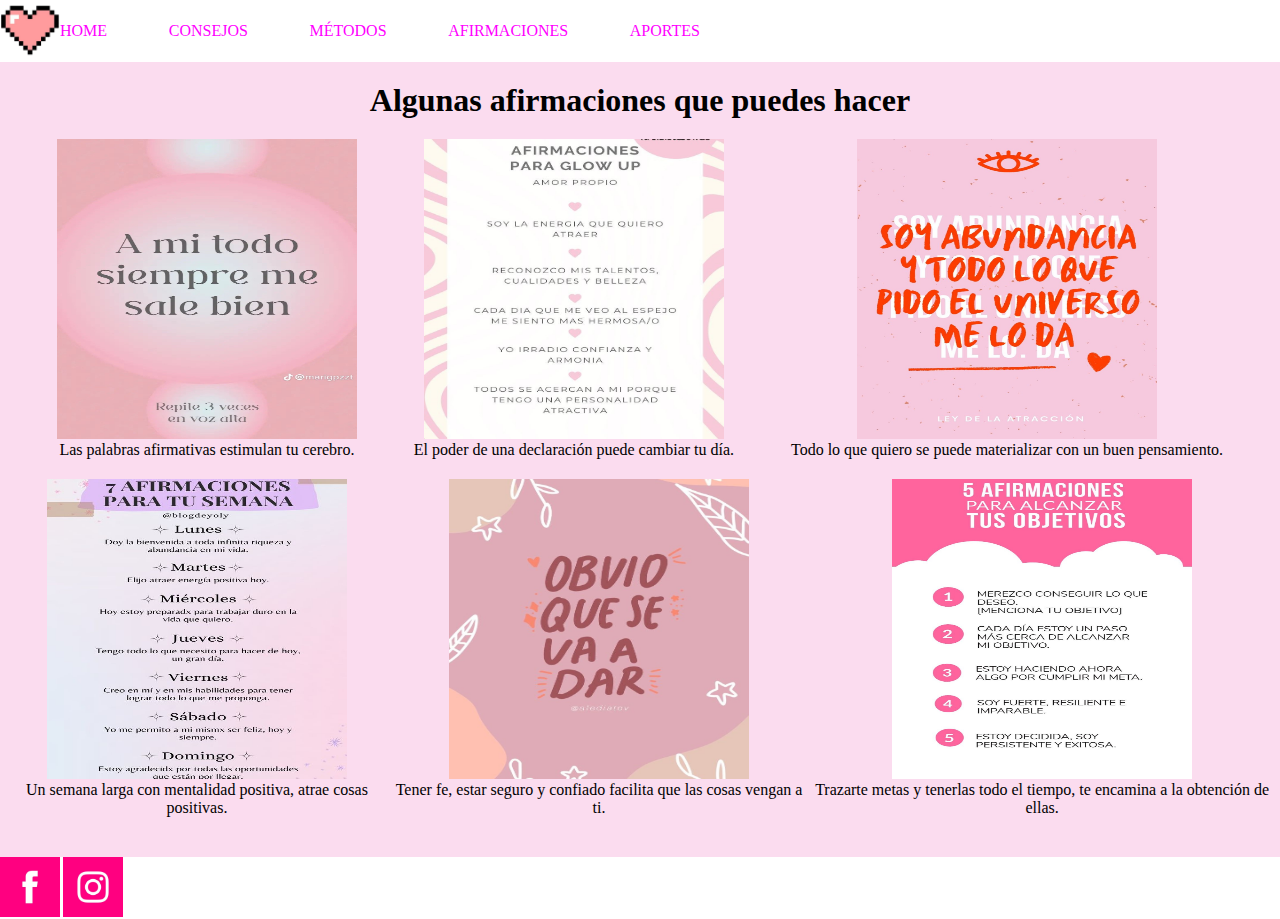
==== paginas/afirmaciones.html @ 10ff6243 "Proyecto final 2" ====
<!DOCTYPE html>
<html lang="en">
<head>
    <meta charset="UTF-8">
    <meta name="viewport" content="width=device-width, initial-scale=1.0">
    <title>Document</title>
    <link rel="stylesheet" href="../css/estilos.css">
</head>
<body>
    <header>
        <a href="../index.html"> <img src="../multimedia/logo 2.png" alt="Logo "medita al universo"></a>
        
        <nav>
            <ul>
                <li> <a href="../index.html">HOME</a></li>
                <li> <a href="./consejos.html">CONSEJOS</a></li>
                <li> <a href="./metodos.html">MÉTODOS</a></li>
                <li> <a href="#">AFIRMACIONES</a></li>
                <li> <a href="./aportes.html">APORTES</a></li>

            </ul>
        </nav>

    </header>

    <main class="afirmaciones">
        <h1>Algunas afirmaciones que puedes hacer</h1> 
        <section class="afirmacionesUno">
            <div>
                <img src="../multimedia/afirmaciones 1.jpg" alt="">
                <p>Las palabras afirmativas estimulan tu cerebro. </p>
            </div>

            <div>
                <img src="../multimedia/afirmaciones 2.jpg" alt="">
                <p>El poder de una declaración puede cambiar tu día.</p>
            </div>

            <div>
                <img src="../multimedia/afirmaciones 3.jpg" alt="">
                <p>Todo lo que quiero se puede materializar con un buen pensamiento.</p>
            </div>

        </section>

        <section class="afirmacionesDos">
            <div>
                <img src="../multimedia/afirmaciones 4.jpg" alt="">
                <p>Un semana larga con mentalidad positiva, atrae cosas positivas.</p>
            </div>

            <div>
                <img src="../multimedia/afirmaciones 5.jpg" alt="">
                <p>Tener fe, estar seguro y confiado facilita que las cosas vengan a ti.</p>
            </div>

            <div>
                <img src="../multimedia/afirmaciones 6.jpg" alt="">
                <p>Trazarte metas y tenerlas todo el tiempo, te encamina a la obtención de ellas.</p>   
            <div>

    
        </section>
             

    </main>

    <footer>
        <a href="https://www.facebook.com/"> <img src="../multimedia/insta (2).jpg" alt="Logo de FACEBOOK"></a>
        <a href="https://www.instagram.com/accounts/login/"><img src="../multimedia/insta (1).jpg" alt="Logo de INSTAGRAM"></a>
    
    </footer>
</body>
</html>
---- css/estilos.css ----
/*#FF00E4
#ED50F1
#FDB9FC
#FFEDED*/

/* encabezado*/

*{
    padding: 0%;
    margin: 0%;
}

body{
    font-size: 62.5%;
}

header{
    background-color: white;
    display: flex;
    flex-direction: row;
    position: sticky;
    top: 0;
}

nav{
    width: 50%;
}

header ul{
    list-style: none;
    font-size: 1rem;
    display: flex;
    justify-content:space-between;
    align-items: center;
    height: 100%;
}

header img{
    width: 60px;

}


header a{
    color: fuchsia;
    text-decoration: none;

}


/*cuerpo*/

.parteUno p{
    margin: 20px 20px;
}

.parteUno h1{
    margin: 20px 20px;
}

.parteUno h2{
    margin: 20px 20px;
}

.parteUno{
    padding: 80px 0px ;
    text-align: end;
    background-image: url(../multimedia/fondo\ 6.jpg);
    background-repeat: no-repeat;
    background-size: cover;
    background-position: center;
    color: white;
    font-size: 2rem;

}

footer{
    background-color: white;

}

footer img{
    width: 60px;
}

main{
    background-color: #facfe9bb;

}

.consejosUno{
    text-align: center;
    font-size: 1.4rem;
    margin: 10px 0px;
}


.consejosDos{
    text-align: center;
    font-size: 1.2rem;
    margin: 10px 0px;
}

.consejosdiv1{
    display: flex;
    justify-content: space-evenly;
    background-color: pink;
    padding: 20px 0px;
}


.consejosdiv1 img{
    width: 300px;
}

.contenedor-grid{
    display: grid;
    grid-template-columns:50% 50%;
    grid-template-rows: 40px 45px 150px 130px px 30px;
    grid-template-areas: 
    "titulo1 titulo1"
    "texto1 texto1"
    "img1 texto2"
    "img1 texto3"
    "titulo2 video1"
    "texto4 video1";
}
.contenedor-grid{
padding: 30px 20px;
}

.grid-titulo-1{
    grid-area: titulo1;
    font-size: 2rem;
}
.grid-texto-1{
    grid-area: texto1;
    font-size: 1.5rem;
    margin: 10px 0px;
}
.grid-img-1{
    grid-area: img1;
    width: 300px;
    margin: 20px 45px;
}
.grid-texto-2{
    grid-area: texto2;
    font-size: 1.7rem;
    margin: 20px 0px;
}
.grid-texto-3{
    grid-area: texto3;
    font-size: 1.3rem;
}
.grid-titulo-2{
    grid-area: titulo2;
    font-size: 1.7rem;
}
.grid-video-1{
    grid-area: video1;
    width: 90%;
    margin: 0px 40px;
}
.grid-texto-4{
    grid-area: texto4;
    font-size: 1rem;
}

.afirmaciones img{
    width: 300px;
    height: 300px;
}

.afirmaciones p{
    text-align: center;
    font-size: 1rem;
}

.afirmaciones h1{
    text-align: center;
    font-size: 2rem;
}

.aportesuno{
    font-size: 1.5rem;
}

.aportescero img{
    width: 600px;
}

.afirmacionesUno{
    width: 100%;
    color: black;
    display: flex;
    justify-content: space-evenly;
    margin: 20px 0px;
    text-align: center;
    

}

.afirmacionesDos{
    width: 100%;
    color: black;
    display: flex;
    justify-content: space-evenly;
    margin: 20px 0px;
    text-align: center;
}

.afirmaciones{
    padding: 20px 0px;
}

.aportescero{
    display: flex;
    justify-content:space-evenly;
    padding: 30px 30px;
}

.aportesdos{
    margin: 20px 20px;
    font-size: 1rem;

}

.aportesuno{
    margin: 40px 20px;
}

iframe{
    width: 200%;
}



/*movil*/
@media only screen and (max-width:500px){
    
    header{
        flex-direction: column;
    }
    nav{
        width: 100%;
    }
    header a{
        font-size: 0.8rem;
    }

    .parteUno{
        padding: 10px 0px ;
        color:white;
        font-size: 1.5rem;
        text-align: center; 
    }
    .consejosUno{
        font-size: 1.2rem;
        margin: 5px 10px;
    }
    .consejosDos{
        font-size: 1rem;
        margin: 5px 10px;
    }
    .consejosdiv1{
        display: contents;
    }
 
    }
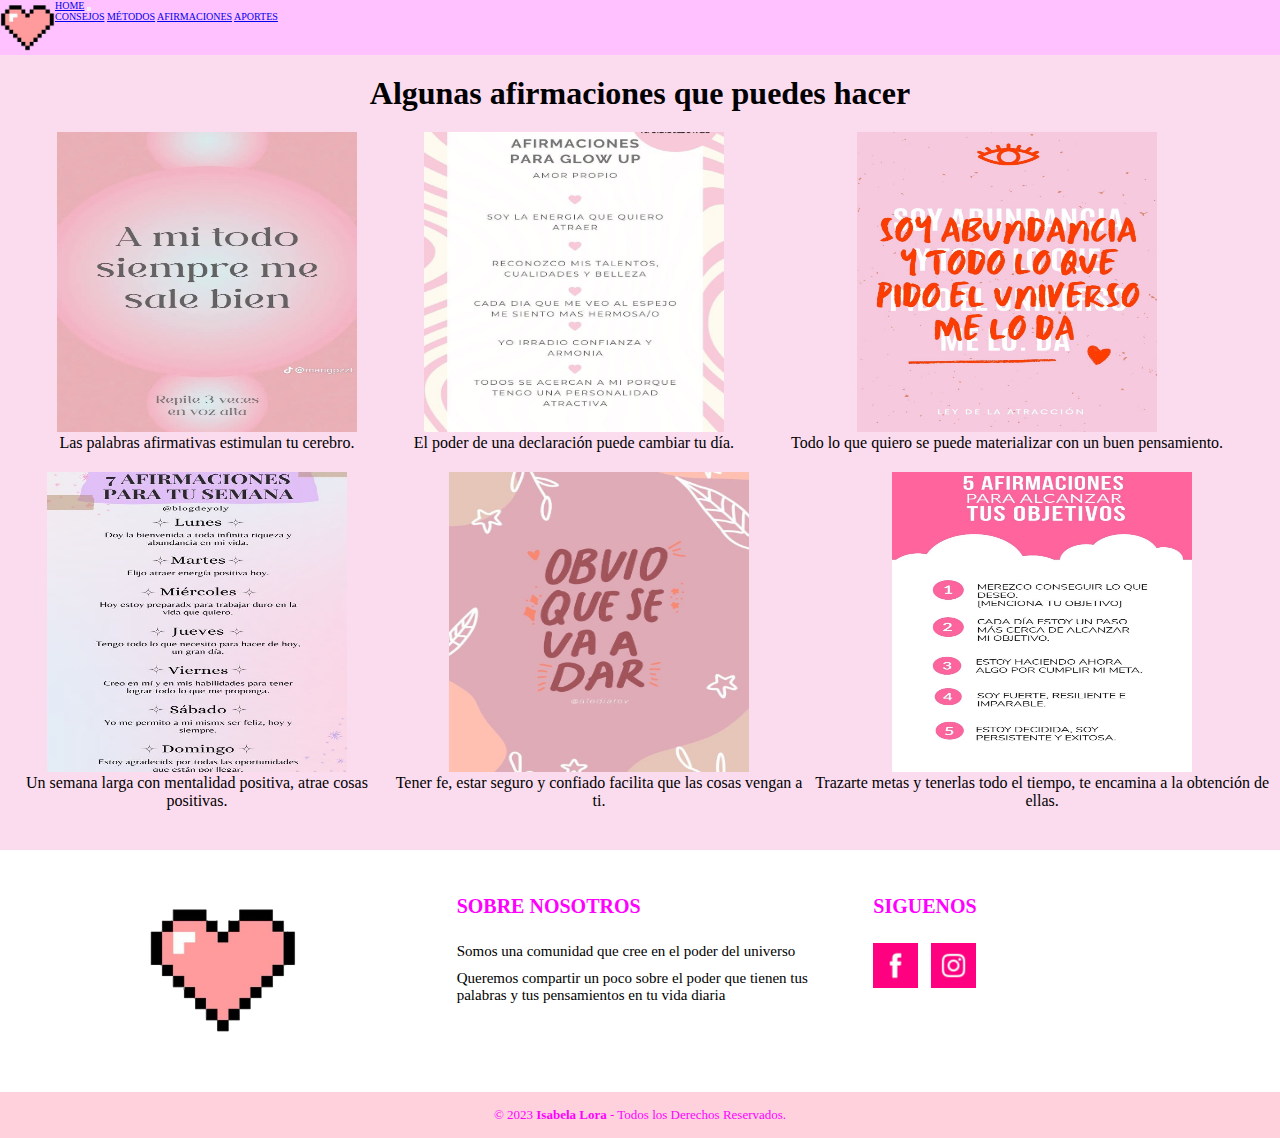
==== commit c8424fd7: "agregamos responsive" ====
--- a/paginas/afirmaciones.html
+++ b/paginas/afirmaciones.html
@@ -5,26 +5,33 @@
     <meta name="viewport" content="width=device-width, initial-scale=1.0">
     <title>Document</title>
     <link rel="stylesheet" href="../css/estilos.css">
+    <link href="https://cdn.jsdelivr.net/npm/bootstrap@5.3.2/dist/css/bootstrap.min.css" rel="stylesheet" integrity="sha384-T3c6CoIi6uLrA9TneNEoa7RxnatzjcDSCmG1MXxSR1GAsXEV/Dwwykc2MPK8M2HN" crossorigin="anonymous">
+
 </head>
 <body>
     <header>
-        <a href="../index.html"> <img src="../multimedia/logo 2.png" alt="Logo "medita al universo"></a>
-        
-        <nav>
-            <ul>
-                <li> <a href="../index.html">HOME</a></li>
-                <li> <a href="./consejos.html">CONSEJOS</a></li>
-                <li> <a href="./metodos.html">MÉTODOS</a></li>
-                <li> <a href="#">AFIRMACIONES</a></li>
-                <li> <a href="./aportes.html">APORTES</a></li>
-
-            </ul>
+        <img src="../multimedia/logo 2.png" alt="Logo "medita al universo">
+        <nav class="navbar navbar-expand-lg bg-body-tertiary">
+            <div class="container-fluid">
+              <a class="navbar-brand" href="../index.html">HOME</a>
+              <button class="navbar-toggler" type="button" data-bs-toggle="collapse" data-bs-target="#navbarNavAltMarkup" aria-controls="navbarNavAltMarkup" aria-expanded="false" aria-label="Toggle navigation">
+                <span class="navbar-toggler-icon"></span>
+              </button>
+              <div class="collapse navbar-collapse" id="navbarNavAltMarkup">
+                <div class="navbar-nav">
+                  <a class="nav-link active" aria-current="page" href="./consejos.html">CONSEJOS</a>
+                  <a class="nav-link active" aria-current="page" href="./metodos.html">MÉTODOS</a>
+                  <a class="nav-link active" aria-current="page" href="#">AFIRMACIONES</a>
+                  <a class="nav-link active" aria-current="page" href="./aportes.html">APORTES</a>
+                </div>
+              </div>
+            </div>
+          </nav>
         </nav>
-
     </header>
 
     <main class="afirmaciones">
-        <h1>Algunas afirmaciones que puedes hacer</h1> 
+        <h2>Algunas afirmaciones que puedes hacer</h2> 
         <section class="afirmacionesUno">
             <div>
                 <img src="../multimedia/afirmaciones 1.jpg" alt="">
@@ -65,10 +72,36 @@
 
     </main>
 
-    <footer>
-        <a href="https://www.facebook.com/"> <img src="../multimedia/insta (2).jpg" alt="Logo de FACEBOOK"></a>
-        <a href="https://www.instagram.com/accounts/login/"><img src="../multimedia/insta (1).jpg" alt="Logo de INSTAGRAM"></a>
-    
+     <!--Pie de pagina-->
+
+     <footer class="pie-pagina">
+        <div class="grupo-1">
+            <div class="box">
+                <figure>
+                    <a href="#">
+                        <img src="../multimedia/logo 2.png" alt="Logo">
+                    </a>    
+                </figure>
+            </div>
+            <div class="box">
+                <h2>SOBRE NOSOTROS</h2>
+                <P>Somos una comunidad que cree en el poder del universo</P>
+                <p>Queremos compartir un poco sobre el poder que tienen tus palabras y tus pensamientos en tu vida diaria</p>
+            </div>
+            <div class="box">
+                <h2>SIGUENOS</h2>
+                <div class="red-social">
+                    <a href="https://www.facebook.com/"><img src="../multimedia/insta (2).jpg" alt="logo FACEBOOK"></a>
+                    <a href="https://www.instagram.com/accounts/login/"> <img src="../multimedia/insta (1).jpg" alt="Logo de INSTAGRAM"></a>
+                </div>
+            </div>
+        </div>
+        <div class="grupo-2">
+            <small>© 2023 <b>Isabela Lora</b> - Todos los Derechos Reservados.</small>
+        </div>
     </footer>
+
+    <script src="https://cdn.jsdelivr.net/npm/bootstrap@5.3.2/dist/js/bootstrap.bundle.min.js" integrity="sha384-C6RzsynM9kWDrMNeT87bh95OGNyZPhcTNXj1NW7RuBCsyN/o0jlpcV8Qyq46cDfL" crossorigin="anonymous"></script>
+
 </body>
 </html>--- a/css/estilos.css
+++ b/css/estilos.css
@@ -14,52 +14,40 @@
     font-size: 62.5%;
 }
 
+    /* Header*/
+
 header{
-    background-color: white;
+    background-color: #ffc1ff;
     display: flex;
     flex-direction: row;
     position: sticky;
     top: 0;
 }
 
+
 nav{
-    width: 50%;
-}
-
-header ul{
-    list-style: none;
-    font-size: 1rem;
-    display: flex;
-    justify-content:space-between;
-    align-items: center;
-    height: 100%;
+    width: 100%;
 }
 
 header img{
-    width: 60px;
-
-}
-
-
-header a{
-    color: fuchsia;
-    text-decoration: none;
-
-}
-
+    width: 55px;
+}
 
 /*cuerpo*/
 
 .parteUno p{
     margin: 20px 20px;
+    text-shadow: 10px 5px 10px black;
 }
 
 .parteUno h1{
     margin: 20px 20px;
+    text-shadow: 10px 5px 10px black;
 }
 
 .parteUno h2{
     margin: 20px 20px;
+    text-shadow: 10px 5px 10px black;
 }
 
 .parteUno{
@@ -74,15 +62,6 @@
 
 }
 
-footer{
-    background-color: white;
-
-}
-
-footer img{
-    width: 60px;
-}
-
 main{
     background-color: #facfe9bb;
 
@@ -112,6 +91,9 @@
 .consejosdiv1 img{
     width: 300px;
 }
+
+/*Metodos*/
+
 
 .contenedor-grid{
     display: grid;
@@ -176,7 +158,7 @@
     font-size: 1rem;
 }
 
-.afirmaciones h1{
+.afirmaciones h2{
     text-align: center;
     font-size: 2rem;
 }
@@ -235,7 +217,7 @@
 
 
 
-/*movil*/
+   /*movil*/
 @media only screen and (max-width:500px){
     
     header{
@@ -265,5 +247,116 @@
     .consejosdiv1{
         display: contents;
     }
+    .contenedor-grid{
+        grid-template-areas: 
+        "titulo1"
+        "texto1"
+        "img1"
+        "texto2"
+        "texto3"
+        "titulo2" 
+        "texto4"
+        "video1";
+        grid-template-rows: 10% 10% 20% 7% 20% 13% 10%px 10%px ;
+        grid-template-columns: 100%;
+        justify-content: center;
+    }
+    .grid-video-1{
+        grid-area: video1;
+        width: 100%%;
+        margin: 0px 15px;
+    }
+    .grid-img-1{
+        grid-area: img1;
+        margin: 20px 15px;
+    }
+    .afirmaciones img{
+        width: 120px;
+        height: 130px;
+    }
+    .aportescero{
+        display:grid;
+        grid-template-columns: repeat(1,1fr);
+        grid-gap: 30px;
+        padding: 10px 0px;
+    }
+    .aportesdos{
+        margin: 10px 10px;
+    }
+    .aportesuno{
+       width: 15px 15px;
+       height: 20px 20px;
+       margin: 10px 10px;
+        justify-content: center;
+
+    }
+    .aportescero img{
+        width:99%;
+        height:99%;
+        justify-content: center;
+        
+    }
+}
  
-    }+/*pie de pagina*/
+
+.pie-pagina{
+    width: 100%;
+    background-color: #fff;
+}
+.pie-pagina .grupo-1{
+    width: 100%;
+    max-width: 1200px;
+    margin: auto;
+    display: grid;
+    grid-template-columns: repeat(3, 1fr);
+    grid-gap: 50px;
+    padding: 45px 0px;
+}
+.pie-pagina .grupo-1 .box figure{
+    width: 100%;
+    height: 100%;
+    display: flex;
+    justify-content: center;
+    align-items: center;
+}
+.pie-pagina .grupo-1 .box figure img{
+    width: 150px;
+}
+.pie-pagina .grupo-1 .box h2{
+    color: fuchsia;
+    margin-bottom: 25px;
+    font-size: 20px;
+}
+.pie-pagina .grupo-1 .box p{
+    margin-bottom: 10px;
+    font-size: 15px;
+}
+.pie-pagina .grupo-1 .red-social img{
+    display: inline-block;
+    text-decoration: none;
+    width: 45px;
+    height: 45px;
+    line-height: 45px;
+    margin-right: 10px;
+    background-color: pink;
+}
+.pie-pagina .grupo-2{
+    background-color: #FFD1DC;
+    padding: 15px 10px;
+    text-align: center;
+    color: fuchsia;
+}
+.pie-pagina .grupo-2 small{
+    font-size: 13px;
+}
+
+/*footer movil*/
+
+@media screen and (max-width:500px){
+    .pie-pagina .grupo-1{
+        width: 90%;
+        grid-template-columns: repeat(1, 1fr);
+        grid-gap: 30px;
+        padding: 35px 0px;
+}
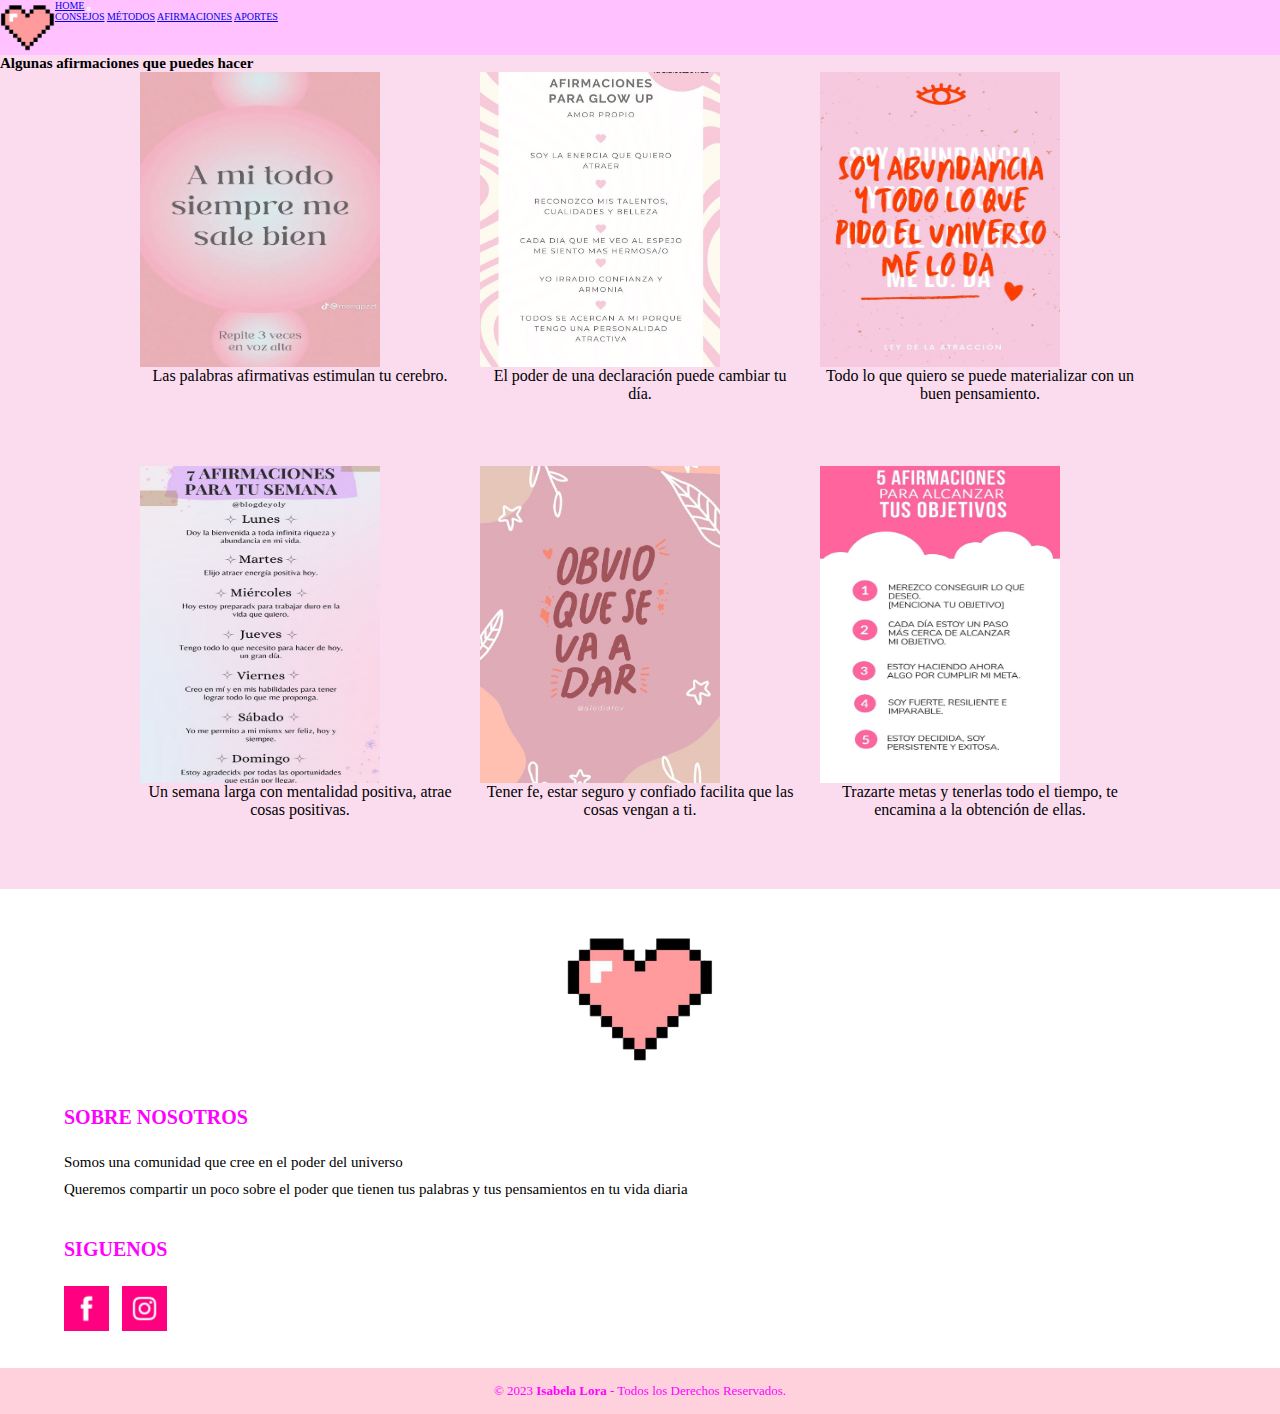
==== commit c848a7fa: "Agregamos sass" ====
--- a/paginas/afirmaciones.html
+++ b/paginas/afirmaciones.html
@@ -4,8 +4,8 @@
     <meta charset="UTF-8">
     <meta name="viewport" content="width=device-width, initial-scale=1.0">
     <title>Document</title>
-    <link rel="stylesheet" href="../css/estilos.css">
     <link href="https://cdn.jsdelivr.net/npm/bootstrap@5.3.2/dist/css/bootstrap.min.css" rel="stylesheet" integrity="sha384-T3c6CoIi6uLrA9TneNEoa7RxnatzjcDSCmG1MXxSR1GAsXEV/Dwwykc2MPK8M2HN" crossorigin="anonymous">
+    <link rel="stylesheet" href="../css/style.css">
 
 </head>
 <body>
--- a/css/style.css
+++ b/css/style.css
@@ -0,0 +1,347 @@
+* {
+  padding: 0%;
+  margin: 0%;
+}
+
+/*Body*/
+body {
+  font-size: 62.5%;
+}
+
+/*Header*/
+header {
+  background-color: #ffc1ff;
+  display: flex;
+  flex-direction: row;
+  position: sticky;
+  top: 0;
+}
+header img {
+  width: 55px;
+}
+header nav {
+  width: 100%;
+}
+
+/*Cuerpo*/
+main {
+  background-color: rgba(250, 207, 233, 0.7333333333);
+}
+main .parteUno {
+  padding: 80px 0px;
+  text-align: end;
+  background-image: url(../multimedia/fondo\ 6.jpg);
+  background-repeat: no-repeat;
+  background-size: cover;
+  background-position: center;
+  color: white;
+  font-size: 2rem;
+}
+main .parteUno h1 {
+  margin: 20px 20px;
+  text-shadow: 10px 5px 10px black;
+}
+main .parteUno h2 {
+  margin: 20px 20px;
+  text-shadow: 10px 5px 10px black;
+}
+main .parteUno p {
+  margin: 20px 20px;
+  text-shadow: 10px 5px 10px black;
+}
+main .parteUno div {
+  height: 150px;
+  width: 250px;
+  justify-content: center;
+  font-size: 1rem;
+}
+main .consejosUno {
+  text-align: center;
+  font-size: 1.4rem;
+  margin: 10px 0px;
+}
+main .consejosDos {
+  text-align: center;
+  font-size: 1.2rem;
+  margin: 10px 0px;
+}
+main .consejosdiv1 {
+  display: flex;
+  justify-content: space-evenly;
+  background-color: pink;
+  padding: 20px 0px;
+}
+main .consejosdiv1 img {
+  width: 300px;
+}
+main .contenedor-grid {
+  display: grid;
+  grid-template-columns: 50% 50%;
+  grid-template-rows: 40px 45px 150px 130px px 30px;
+  grid-template-areas: "titulo1 titulo1" "texto1 texto1" "img1 texto2" "img1 texto3" "titulo2 video1" "texto4 video1";
+  padding: 30px 20px;
+}
+main .contenedor-grid .grid-titulo-1 {
+  grid-area: titulo1;
+  font-size: 2rem;
+}
+main .contenedor-grid .grid-texto-1 {
+  grid-area: texto1;
+  font-size: 1.5rem;
+  margin: 10px 0px;
+}
+main .contenedor-grid .grid-img-1 {
+  grid-area: img1;
+  width: 300px;
+  margin: 20px 45px;
+}
+main .contenedor-grid .grid-texto-2 {
+  grid-area: texto2;
+  font-size: 1.7rem;
+  margin: 20px 0px;
+}
+main .contenedor-grid .grid-texto-3 {
+  grid-area: texto3;
+  font-size: 1.3rem;
+}
+main .contenedor-grid .grid-titulo-2 {
+  grid-area: titulo2;
+  font-size: 1.7rem;
+}
+main .contenedor-grid .grid-texto-4 {
+  grid-area: texto4;
+  font-size: 1rem;
+}
+main .contenedor-grid .grid-video-1 {
+  grid-area: video1;
+  width: 90%;
+  margin: 0px 40px;
+}
+main .contenedor-grid iframe {
+  width: 200%;
+}
+main .afirmaciones {
+  background-color: #ffffff;
+  width: 500px;
+  margin: 0 auto;
+}
+main .afirmaciones {
+  padding: 20px;
+  border: 1px solid #ccc;
+}
+main .afirmaciones h2 {
+  text-align: center;
+  font-size: 24px;
+  padding: 20px 20px;
+}
+main .afirmacionesUno {
+  display: flex;
+  flex-wrap: wrap;
+  justify-content: center;
+}
+main .afirmacionesUno div {
+  width: 25%;
+  margin: 0 10px;
+}
+main .afirmacionesUno img {
+  width: 300px;
+  height: 300px;
+  display: flex;
+  justify-content: center;
+}
+main .afirmacionesUno p {
+  text-align: center;
+  font-size: 16px;
+}
+main .afirmacionesDos {
+  display: flex;
+  flex-wrap: wrap;
+  justify-content: center;
+}
+main .afirmacionesDos div {
+  width: 25%;
+  margin: 0 10px;
+}
+main .afirmacionesDos img {
+  width: 300px;
+  height: 300px;
+  display: flex;
+  justify-content: center;
+}
+main .afirmacionesDos p {
+  text-align: center;
+  font-size: 16px;
+}
+
+.aportescero {
+  display: flex;
+  justify-content: space-evenly;
+  padding: 30px 30px;
+}
+.aportescero .aportesuno {
+  margin: 40px 20px;
+}
+.aportescero .aportesuno {
+  font-size: 1.5rem;
+}
+.aportescero .aportesdos {
+  margin: 20px 20px;
+  font-size: 1rem;
+}
+.aportescero img {
+  width: 600px;
+}
+
+/*pie de pagina*/
+.pie-pagina {
+  width: 100%;
+  background-color: #fff;
+}
+
+.pie-pagina .grupo-1 {
+  width: 100%;
+  max-width: 1200px;
+  margin: auto;
+  display: grid;
+  grid-template-columns: repeat(3, 1fr);
+  grid-gap: 50px;
+  padding: 45px 0px;
+}
+
+.pie-pagina .grupo-1 .box figure {
+  width: 100%;
+  height: 100%;
+  display: flex;
+  justify-content: center;
+  align-items: center;
+}
+
+.pie-pagina .grupo-1 .box figure img {
+  width: 150px;
+}
+
+.pie-pagina .grupo-1 .box h2 {
+  color: fuchsia;
+  margin-bottom: 25px;
+  font-size: 20px;
+}
+
+.pie-pagina .grupo-1 .box p {
+  margin-bottom: 10px;
+  font-size: 15px;
+}
+
+.pie-pagina .grupo-1 .red-social img {
+  display: inline-block;
+  text-decoration: none;
+  width: 45px;
+  height: 45px;
+  line-height: 45px;
+  margin-right: 10px;
+  background-color: pink;
+}
+
+.pie-pagina .grupo-2 {
+  background-color: #FFD1DC;
+  padding: 15px 10px;
+  text-align: center;
+  color: fuchsia;
+}
+
+.pie-pagina .grupo-2 small {
+  font-size: 13px;
+}
+
+/*movil*/
+@media only screen and (max-width: 500px) {
+  header {
+    flex-direction: column;
+  }
+  nav {
+    width: 100%;
+  }
+  header a {
+    font-size: 0.8rem;
+  }
+  .parteUno {
+    padding: 10px 0px;
+    color: white;
+    font-size: 1.5rem;
+    text-align: center;
+  }
+  .consejosUno {
+    font-size: 1.2rem;
+    margin: 5px 10px;
+  }
+  .consejosDos {
+    font-size: 1rem;
+    margin: 5px 10px;
+  }
+  .consejosDos .consejosdiv1 {
+    display: contents;
+  }
+  .contenedor-grid {
+    grid-template-areas: "titulo1" "texto1" "img1" "texto2" "texto3" "titulo2" "texto4";
+    grid-template-rows: 90px 8% 10% 2% 18%;
+    grid-template-columns: 100%;
+    justify-content: center;
+  }
+  .contenedor-grid {
+    grid-template-columns: 1fr;
+  }
+  .grid-video-1 {
+    display: none;
+  }
+  .grid-texto-2 {
+    display: none;
+  }
+  .grid-texto-3 {
+    display: none;
+  }
+  .grid-img-1 {
+    display: none;
+  }
+}
+.afirmaciones .afirmacionesUno img {
+  width: 75%;
+  height: 75%;
+  display: flex;
+  justify-content: center;
+}
+.afirmaciones .afirmacionesDos img {
+  width: 75%;
+  height: 75%;
+  display: flex;
+  justify-content: center;
+}
+
+.aportescero {
+  display: grid;
+  grid-template-columns: repeat(1, 1fr);
+  grid-gap: 30px;
+  padding: 10px 0px;
+}
+
+.aportesuno {
+  width: 15px 15px;
+  height: 20px 20px;
+  margin: 10px 10px;
+  justify-content: center;
+}
+
+.aportesdos {
+  margin: 10px 10px;
+}
+
+.aportescero img {
+  display: none;
+}
+
+.pie-pagina .grupo-1 {
+  width: 90%;
+  grid-template-columns: repeat(1, 1fr);
+  grid-gap: 30px;
+  padding: 35px 0px;
+}
+
+/*# sourceMappingURL=style.css.map */
